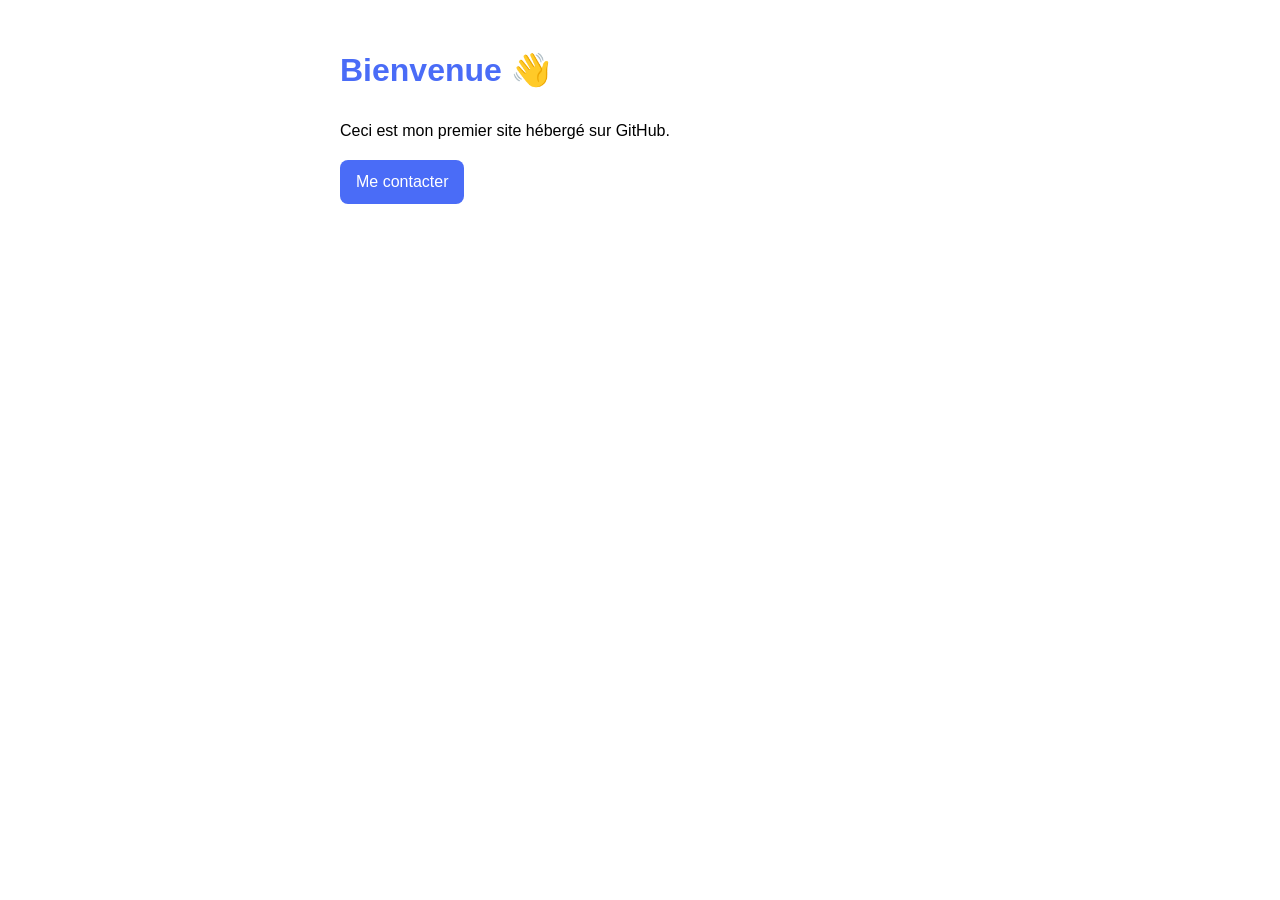
==== index.html @ 7e866a3a "Add index.html: homepage" ====
<!DOCTYPE html>
<html lang="fr">
<head>
  <meta charset="UTF-8">
  <meta name="viewport" content="width=device-width, initial-scale=1">
  <title>Mon site</title>
  <style>
    body { font-family: sans-serif; max-width: 600px; margin: 0 auto; padding: 1.5rem; line-height: 1.6; }
    h1 { color: #4a6cf7; }
    a.btn { display: inline-block; padding: .6rem 1rem; background: #4a6cf7; color: #fff; border-radius: 8px; text-decoration: none; }
  </style>
</head>
<body>
  <h1>Bienvenue 👋</h1>
  <p>Ceci est mon premier site hébergé sur GitHub.</p>
  <a class="btn" href="mailto:moi@exemple.com">Me contacter</a>
</body>
</html>
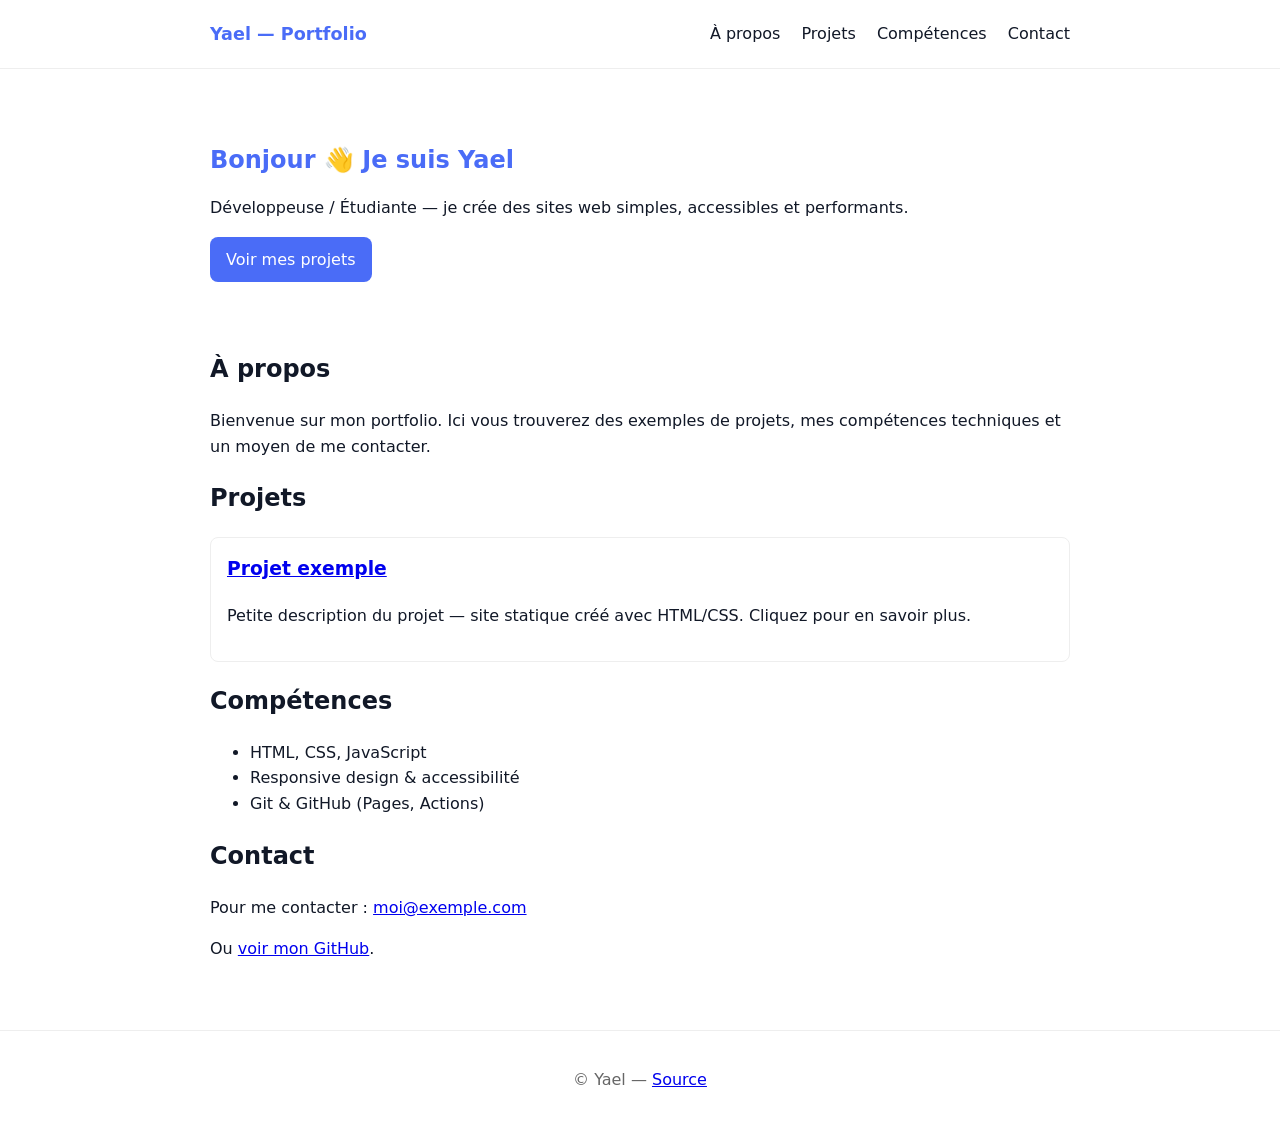
==== commit 12bf198a: "Transform site into portfolio: index, styles, sample project, README" ====
--- a/index.html
+++ b/index.html
@@ -3,16 +3,64 @@
 <head>
   <meta charset="UTF-8">
   <meta name="viewport" content="width=device-width, initial-scale=1">
-  <title>Mon site</title>
-  <style>
-    body { font-family: sans-serif; max-width: 600px; margin: 0 auto; padding: 1.5rem; line-height: 1.6; }
-    h1 { color: #4a6cf7; }
-    a.btn { display: inline-block; padding: .6rem 1rem; background: #4a6cf7; color: #fff; border-radius: 8px; text-decoration: none; }
-  </style>
+  <title>Portfolio — Yael</title>
+  <link rel="stylesheet" href="/assets/style.css">
+  <meta name="description" content="Portfolio de Yael — projets, compétences et contact.">
 </head>
 <body>
-  <h1>Bienvenue 👋</h1>
-  <p>Ceci est mon premier site hébergé sur GitHub.</p>
-  <a class="btn" href="mailto:moi@exemple.com">Me contacter</a>
+  <header class="site-header">
+    <div class="container">
+      <h1 class="logo">Yael — Portfolio</h1>
+      <nav>
+        <a href="#about">À propos</a>
+        <a href="#projects">Projets</a>
+        <a href="#skills">Compétences</a>
+        <a href="#contact">Contact</a>
+      </nav>
+    </div>
+  </header>
+
+  <main class="container">
+    <section id="hero" class="hero">
+      <h2>Bonjour 👋 Je suis Yael</h2>
+      <p>Développeuse / Étudiante — je crée des sites web simples, accessibles et performants.</p>
+      <p><a class="btn" href="#projects">Voir mes projets</a></p>
+    </section>
+
+    <section id="about">
+      <h2>À propos</h2>
+      <p>Bienvenue sur mon portfolio. Ici vous trouverez des exemples de projets, mes compétences techniques et un moyen de me contacter.</p>
+    </section>
+
+    <section id="projects">
+      <h2>Projets</h2>
+      <div class="grid">
+        <article class="card">
+          <h3><a href="/projects/project1/">Projet exemple</a></h3>
+          <p>Petite description du projet — site statique créé avec HTML/CSS. Cliquez pour en savoir plus.</p>
+        </article>
+        <!-- Ajoutez d'autres cartes de projet ici -->
+      </div>
+    </section>
+
+    <section id="skills">
+      <h2>Compétences</h2>
+      <ul>
+        <li>HTML, CSS, JavaScript</li>
+        <li>Responsive design & accessibilité</li>
+        <li>Git & GitHub (Pages, Actions)</li>
+      </ul>
+    </section>
+
+    <section id="contact">
+      <h2>Contact</h2>
+      <p>Pour me contacter : <a href="mailto:moi@exemple.com">moi@exemple.com</a></p>
+      <p>Ou <a href="https://github.com/Yael2816" target="_blank" rel="noopener">voir mon GitHub</a>.</p>
+    </section>
+  </main>
+
+  <footer class="site-footer">
+    <div class="container">© Yael — <a href="https://github.com/Yael2816/mon_site">Source</a></div>
+  </footer>
 </body>
 </html>
--- a/assets/style.css
+++ b/assets/style.css
@@ -0,0 +1,24 @@
+/* Simple responsive styles for the portfolio */
+:root{
+  --accent:#4a6cf7;
+  --bg:#ffffff;
+  --text:#111827;
+}
+*{box-sizing:border-box}
+body{font-family:system-ui,-apple-system,Segoe UI,Roboto,'Helvetica Neue',Arial; margin:0;background:var(--bg);color:var(--text);line-height:1.6}
+.container{max-width:900px;margin:0 auto;padding:1.25rem}
+.site-header{border-bottom:1px solid #eee;background:#fff}
+.site-header .container{display:flex;align-items:center;justify-content:space-between}
+.logo{margin:0;font-size:1.1rem;color:var(--accent)}
+nav a{margin-left:1rem;color:inherit;text-decoration:none}
+.hero{padding:2rem 0}
+.hero h2{color:var(--accent);margin-bottom:.4rem}
+.btn{display:inline-block;padding:.6rem 1rem;background:var(--accent);color:#fff;border-radius:8px;text-decoration:none}
+.grid{display:grid;grid-template-columns:repeat(auto-fit,minmax(220px,1fr));gap:1rem}
+.card{border:1px solid #eee;padding:1rem;border-radius:8px;background:#fff}
+.card h3{margin-top:0}
+.site-footer{border-top:1px solid #eee;padding:1rem 0;text-align:center;margin-top:2rem;color:#666}
+@media (max-width:600px){
+  .site-header .container{flex-direction:column;align-items:flex-start}
+  nav a{margin-left:0;margin-right:1rem;margin-top:.5rem}
+}
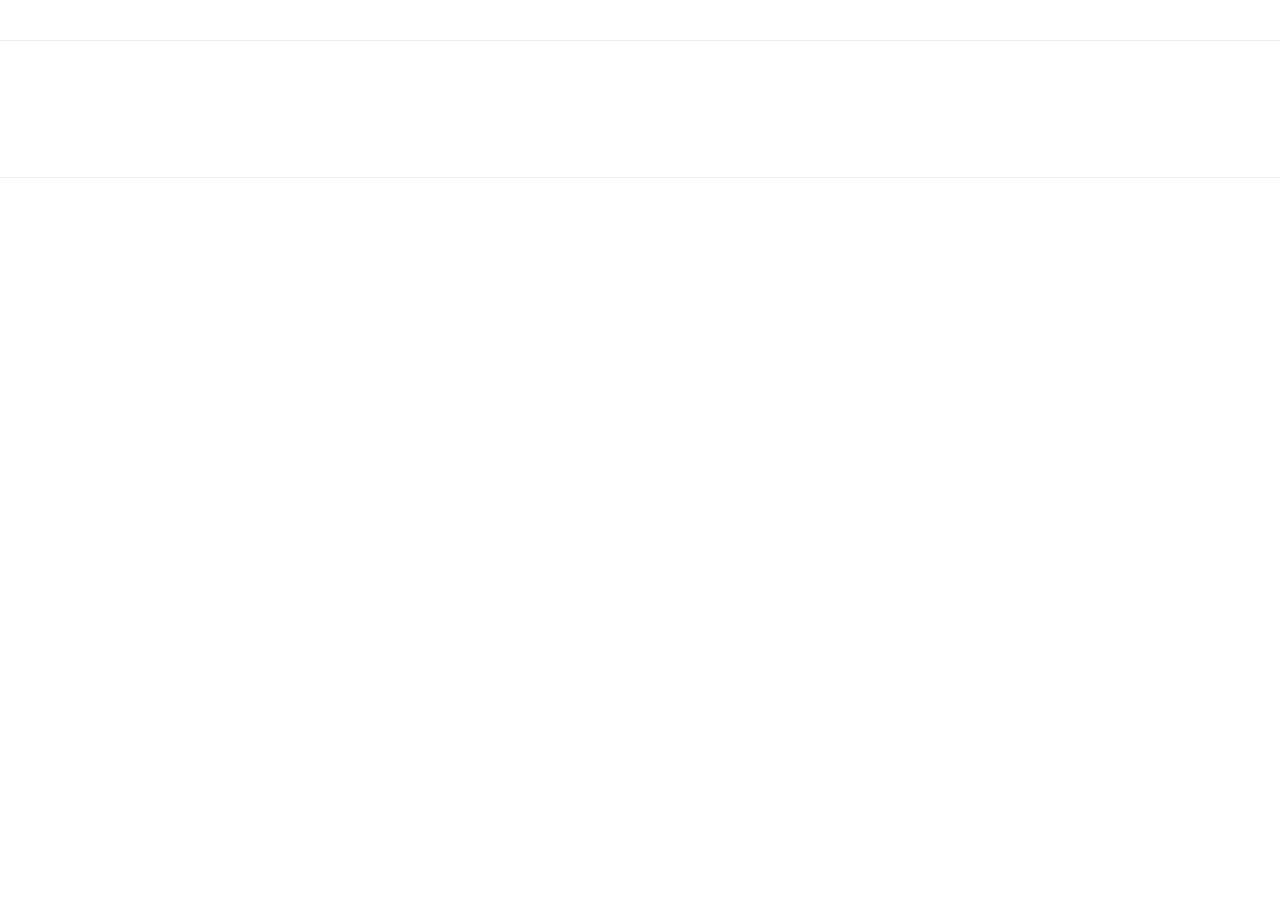
==== commit dff1d1c9: "Remove visible text from site pages (index and project page)" ====
--- a/index.html
+++ b/index.html
@@ -3,64 +3,27 @@
 <head>
   <meta charset="UTF-8">
   <meta name="viewport" content="width=device-width, initial-scale=1">
-  <title>Portfolio — Yael</title>
+  <title></title>
   <link rel="stylesheet" href="/assets/style.css">
-  <meta name="description" content="Portfolio de Yael — projets, compétences et contact.">
 </head>
 <body>
   <header class="site-header">
     <div class="container">
-      <h1 class="logo">Yael — Portfolio</h1>
-      <nav>
-        <a href="#about">À propos</a>
-        <a href="#projects">Projets</a>
-        <a href="#skills">Compétences</a>
-        <a href="#contact">Contact</a>
-      </nav>
+      <h1 class="logo"></h1>
+      <nav></nav>
     </div>
   </header>
 
   <main class="container">
-    <section id="hero" class="hero">
-      <h2>Bonjour 👋 Je suis Yael</h2>
-      <p>Développeuse / Étudiante — je crée des sites web simples, accessibles et performants.</p>
-      <p><a class="btn" href="#projects">Voir mes projets</a></p>
-    </section>
-
-    <section id="about">
-      <h2>À propos</h2>
-      <p>Bienvenue sur mon portfolio. Ici vous trouverez des exemples de projets, mes compétences techniques et un moyen de me contacter.</p>
-    </section>
-
-    <section id="projects">
-      <h2>Projets</h2>
-      <div class="grid">
-        <article class="card">
-          <h3><a href="/projects/project1/">Projet exemple</a></h3>
-          <p>Petite description du projet — site statique créé avec HTML/CSS. Cliquez pour en savoir plus.</p>
-        </article>
-        <!-- Ajoutez d'autres cartes de projet ici -->
-      </div>
-    </section>
-
-    <section id="skills">
-      <h2>Compétences</h2>
-      <ul>
-        <li>HTML, CSS, JavaScript</li>
-        <li>Responsive design & accessibilité</li>
-        <li>Git & GitHub (Pages, Actions)</li>
-      </ul>
-    </section>
-
-    <section id="contact">
-      <h2>Contact</h2>
-      <p>Pour me contacter : <a href="mailto:moi@exemple.com">moi@exemple.com</a></p>
-      <p>Ou <a href="https://github.com/Yael2816" target="_blank" rel="noopener">voir mon GitHub</a>.</p>
-    </section>
+    <section id="hero" class="hero"></section>
+    <section id="about"></section>
+    <section id="projects"></section>
+    <section id="skills"></section>
+    <section id="contact"></section>
   </main>
 
   <footer class="site-footer">
-    <div class="container">© Yael — <a href="https://github.com/Yael2816/mon_site">Source</a></div>
+    <div class="container"></div>
   </footer>
 </body>
 </html>
